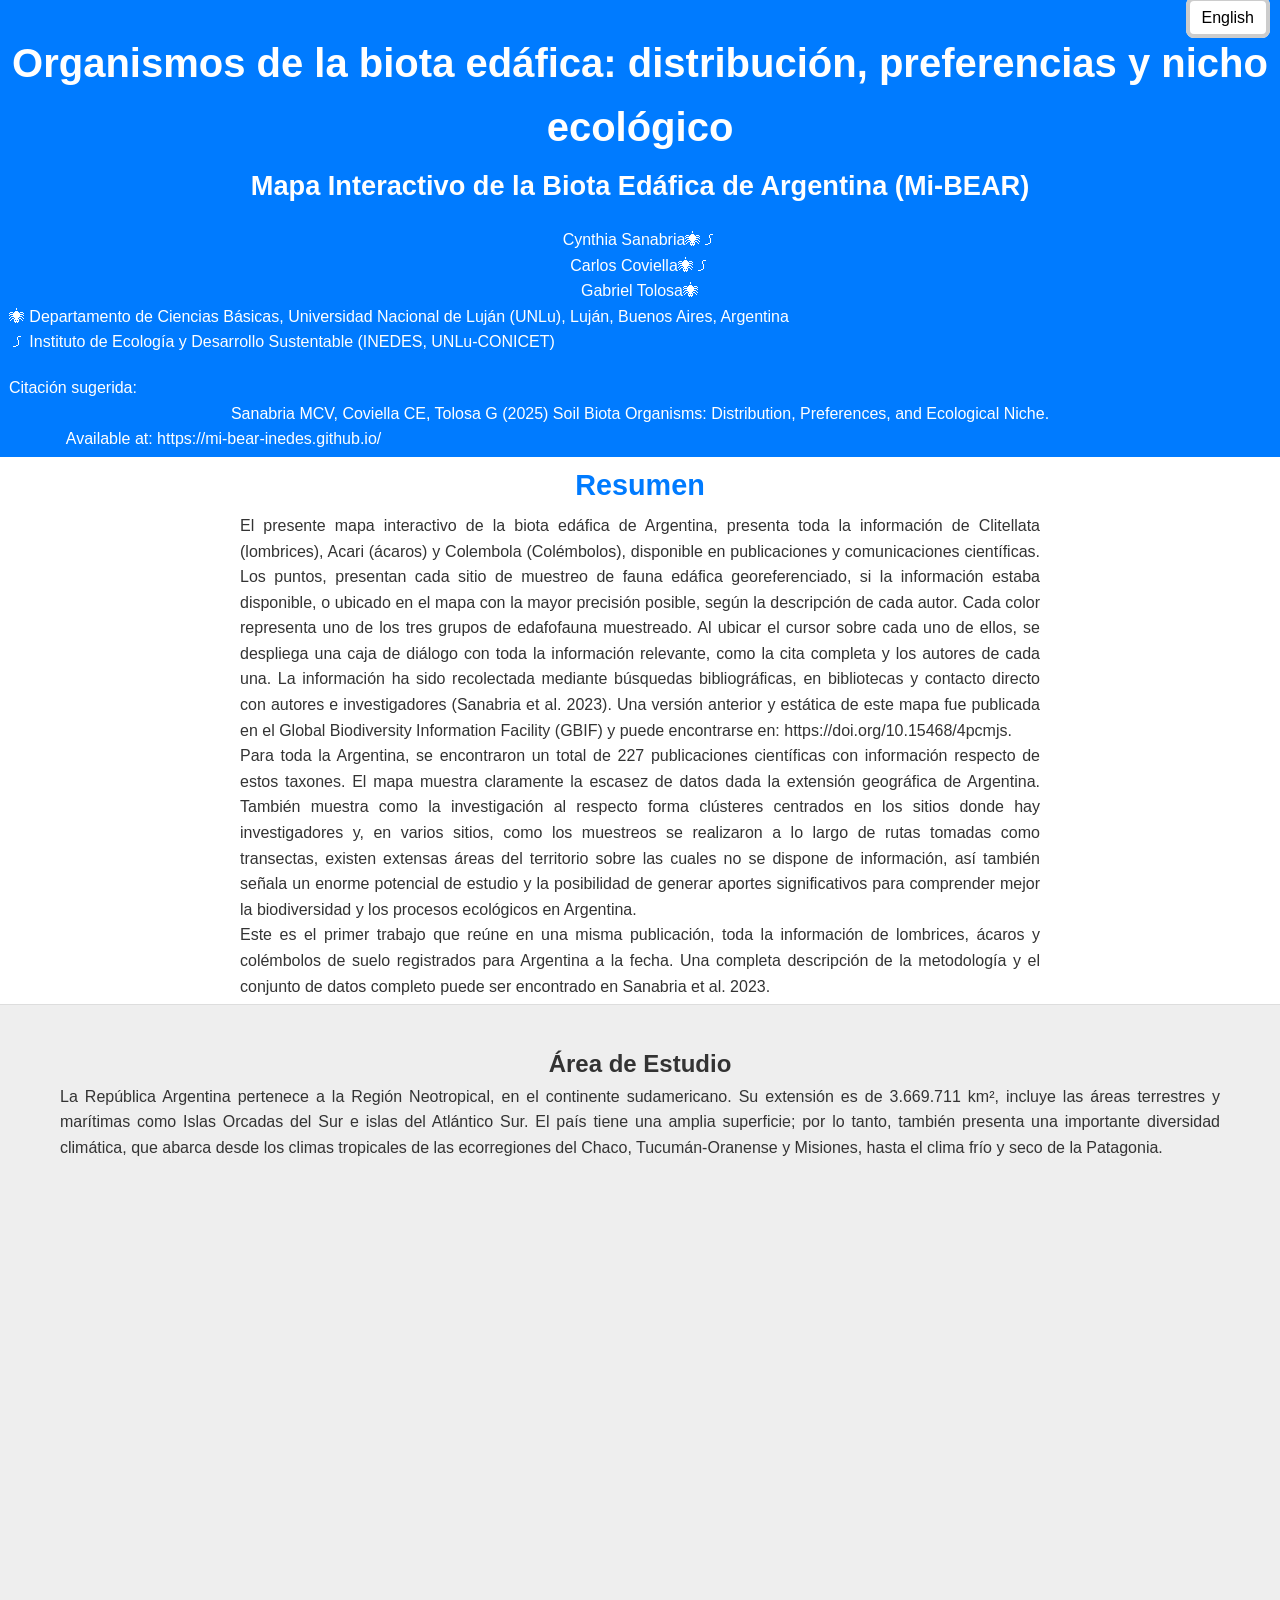
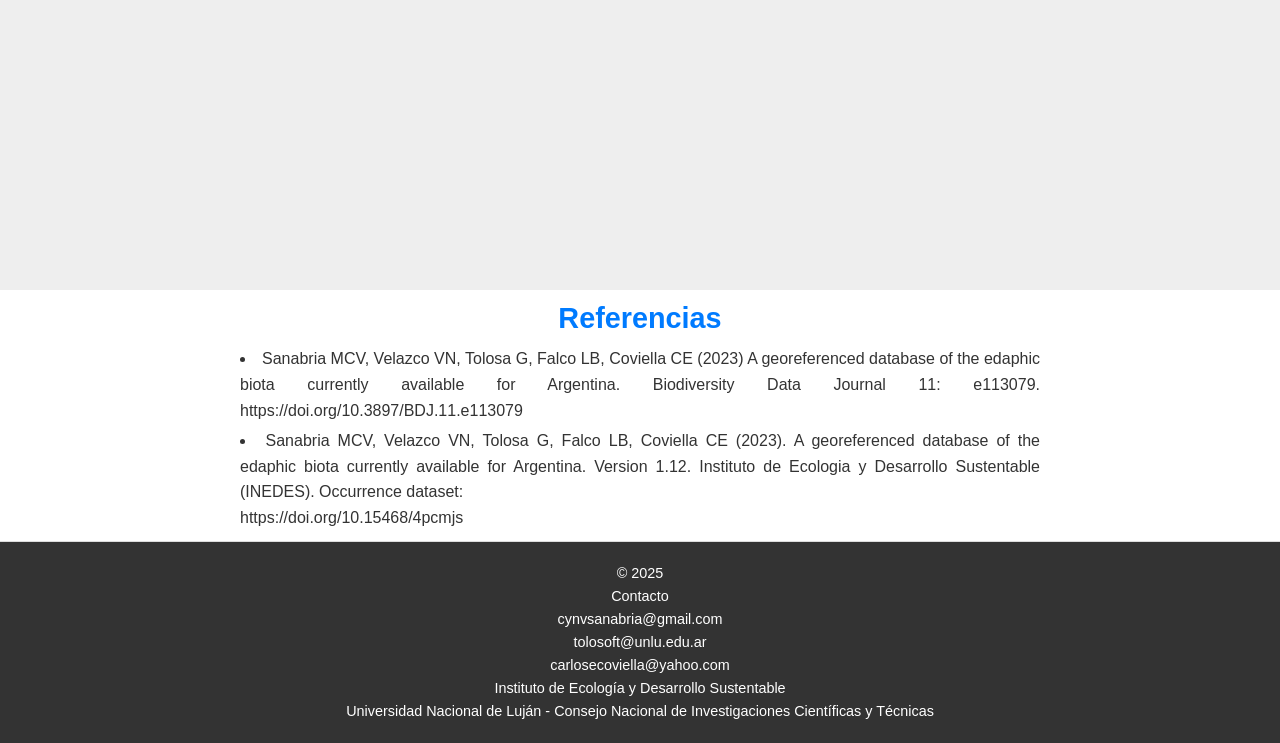
==== index.html @ 3865c774 "Update index.html" ====
<!DOCTYPE html>
<html lang="es">
<head>
    <meta charset="UTF-8">
    <meta name="viewport" content="width=device-width, initial-scale=1.0">
    <title>Landing Page - Abstract, Mapa y Bibliografía</title>
    <link rel="stylesheet" href="styles.css">
</head>
<body>
   <style> 
   .titulo { 
   text-align: center; 
   font-size: 2em; 
   font-weight: bold; 
   } 
   .subtitulo {
        text-align: center;
        font-size: 1.7em;  
        font-weight: bold;
    }
   </style> 
   <header class="full-width-section hero">
      <div class="lang-switcher">
         <a href="./index_en.html" class="lang-btn">English</a>
         </div> 
         <h1 class="titulo">Organismos de la biota edáfica: distribución, preferencias y nicho ecológico</h1> 
         <p class="subtitulo">Mapa Interactivo de la Biota Edáfica de Argentina (Mi-BEAR)</p>
 <p style="height: 20px;"></p>
 <p style="text-align: center;">    Cynthia Sanabria🕷꠹  </p>
 <p style="text-align: center;">    Carlos Coviella🕷꠹ </p>
 <p style="text-align: center;">    Gabriel Tolosa🕷 </p>
 <p style="text-align: left;">&nbsp;&nbsp;🕷 Departamento de Ciencias Básicas, Universidad Nacional de Luján (UNLu), Luján, Buenos Aires, Argentina</p>
<p style="text-align: left;">&nbsp;&nbsp;꠹ Instituto de Ecología y Desarrollo Sustentable (INEDES, UNLu-CONICET)</p>
<p style="height: 20px;"></p>
<p style="text-align: left;">  &nbsp;&nbsp;Citación sugerida:</p>
<p style="text-align: center;">  Sanabria MCV, Coviella CE, Tolosa G (2025) Soil Biota Organisms: Distribution, Preferences, and Ecological Niche. </p>
 <p style="text-align: left;">&nbsp;&nbsp;&nbsp;&nbsp;&nbsp;&nbsp;&nbsp;&nbsp;&nbsp;&nbsp;&nbsp;&nbsp;&nbsp;&nbsp;&nbsp;Available at: https://mi-bear-inedes.github.io/ </p>
     </header>
    <nav>
    <section id="abstract" class="full-width-section content-section">
        <div class="container">
            <h2>Resumen</h2>
            <p style="text-align: justify;"> El presente mapa interactivo de la biota edáfica de Argentina, presenta toda la información de Clitellata (lombrices), Acari (ácaros) y Colembola (Colémbolos), disponible en publicaciones y comunicaciones científicas. Los puntos, presentan cada sitio de muestreo de fauna edáfica georeferenciado, si la información estaba disponible, o ubicado en el mapa con la mayor precisión posible, según la descripción de cada autor. Cada color representa uno de los tres grupos de edafofauna muestreado. Al ubicar el cursor sobre cada uno de ellos, se despliega una caja de diálogo con toda la información relevante, como la cita completa y los autores de cada una.
La información ha sido recolectada mediante búsquedas bibliográficas, en bibliotecas y contacto directo con autores e investigadores (Sanabria et al. 2023). Una versión anterior y estática de este mapa fue publicada en el Global Biodiversity Information Facility (GBIF) y puede encontrarse en:
https://doi.org/10.15468/4pcmjs.

<p style="text-align: justify;">Para toda la Argentina, se encontraron un total de 227 publicaciones científicas con información respecto de estos taxones. El mapa muestra claramente la escasez de datos dada la extensión geográfica de Argentina. También muestra como la investigación al respecto forma clústeres centrados en los sitios donde hay investigadores y, en varios sitios, como los muestreos se realizaron a lo largo de rutas tomadas como transectas, existen extensas áreas del territorio sobre las cuales no se dispone de información, así también señala un enorme potencial de estudio y la posibilidad de generar aportes significativos para comprender mejor la biodiversidad y los procesos ecológicos en Argentina.</p>
               <p style="text-align: justify;">Este es el primer trabajo que reúne en una misma publicación, toda la información de lombrices, ácaros y colémbolos de suelo registrados para Argentina a la fecha. Una completa descripción de la metodología y el conjunto de datos completo puede ser encontrado en Sanabria et al. 2023.</p>

           </p>
        </div>
    </section>

    <section id="mapa" class="full-width-section map-section">
        <div class="container">
            <h2> Área de Estudio</h2>
               
        <p style="text-align: justify;">La República Argentina pertenece a la Región Neotropical, en el continente sudamericano. Su extensión es de 3.669.711 km², incluye las áreas terrestres y marítimas como  Islas Orcadas del Sur e islas del Atlántico Sur. El país tiene una amplia superficie; por lo tanto, también presenta una importante diversidad climática, que abarca desde los climas tropicales de las ecorregiones del Chaco, Tucumán-Oranense y Misiones, hasta el clima frío y seco de la Patagonia.   </p>
               
                    </div>
        <div class="map-responsive">
            <iframe 
                src="https://beacyn.shinyapps.io/BE_AR/" 
                allowfullscreen="" 
                loading="lazy" 
                referrerpolicy="no-referrer-when-downgrade"
            ></iframe>
        </div>
    </section>

    <section id="bibliografia" class="full-width-section content-section bibliography-section">
        <div class="container">
            <h2>Referencias</h2>
            <ul style="text-align: justify;">
                <li>Sanabria MCV, Velazco VN, Tolosa G, Falco LB, Coviella CE (2023) A georeferenced database of the edaphic biota currently available for Argentina. Biodiversity Data Journal 11: e113079. https://doi.org/10.3897/BDJ.11.e113079 </li>
                <li>Sanabria MCV, Velazco VN, Tolosa G, Falco LB, Coviella CE (2023). A georeferenced database of the edaphic biota currently available for Argentina. Version 1.12. Instituto de Ecologia y Desarrollo Sustentable (INEDES). Occurrence dataset: </p> https://doi.org/10.15468/4pcmjs </li>
                
            </ul>
        </div>
    </section>

    <footer class="full-width-section footer">
        <p style="text-align: centre;">© 2025 
        <p style="text-align: centre;">Contacto
        <p style="text-align: centre;">cynvsanabria@gmail.com
        <p style="text-align: centre;">tolosoft@unlu.edu.ar
        <p style="text-align: centre;">carlosecoviella@yahoo.com
        <p style="text-align: centre;">Instituto de Ecología y Desarrollo Sustentable</p>
         <p style="text-align: centre;">Universidad Nacional de Luján - Consejo Nacional de Investigaciones Científicas y Técnicas</p>
    </footer>

</body>
</html>
---- styles.css ----
/* RESET BÁSICO */
* {
    box-sizing: border-box;
    margin: 0;
    padding: 0;
}

body {
    font-family: consolas, sans-serif;
    line-height: 1.6;
    color: #333;
    background-color: #f4f4f4;
}

/* ESTRUCTURA Y RESPONSIVIDAD PRINCIPAL */

/* Contenedor central: Limita el ancho del contenido para legibilidad en pantallas grandes */
.container {
    max-width: 1200px; /* Ancho máximo para el contenido */
    margin: 0 auto;    /* Centra el contenedor */
    padding: 0 20px;   /* Padding lateral para evitar que el contenido toque los bordes en móviles */
    width: 100%;       /* Asegura que ocupe el 100% del ancho disponible */
}

/* Sección de Ancho Completo */
.full-width-section {
    width: 100%;
    padding: 5px 0; /* Padding vertical por defecto */
    text-align: center;
}

/* ESTILOS DE SECCIÓN ESPECÍFICOS */

/* Hero (Encabezado) */
.hero {
    background-color: #007bff;
    color: white;
    padding: 5px 0;
    margin-top: 0;
}

.hero h1 {
    font-size: 2.5em;
    margin-bottom: 5px;
    margin-top: 0; 
}

/* Sección de Contenido (Abstract y Bibliografía) */
.content-section {
    background-color: white;
    border-bottom: 1px solid #ddd;
}

.content-section h2 {
    margin-bottom: 5px;
    margin-top: 0; 
    color: #007bff;
    font-size: 1.8em;
}

.content-section p, .content-section ul {
    text-align: left; /* Alineación del texto dentro del container */
    max-width: 800px; /* Ancho máximo del texto para mejor lectura */
    margin-left: auto;
    margin-right: auto;
}

.bibliography-section ul {
    list-style: disc inside;
    padding-left: 0; /* Asegura que la lista se alinee correctamente */
}

.bibliography-section li {
    margin-bottom: 5px;
}

/* MAPA RESPONSIVE (CRUCIAL) */
.map-section {
    background-color: #eee;
    padding: 40px 0 0 0; /* Mantenemos el padding superior, quitamos el inferior */
}

.map-responsive {
    /* Esta técnica usa padding-bottom para mantener una proporción de aspecto 16:9 o similar */
    overflow: hidden;
    padding-bottom: 56.25%; /* 16:9 Aspect Ratio (9/16 * 100) */
    position: relative;
    height: 0;
    margin-top: 10px; /* Espacio entre el título y el mapa */
}

.map-responsive iframe {
    left: 0;
    top: 0;
    height: 100%;
    width: 100%;
    position: absolute;
    border: 0;
}

/* Pie de Página */
.footer {
    background-color: #333;
    color: white;
    padding: 20px 0;
    font-size: 0.9em;
}

/* MEDIA QUERIES para Móviles */
@media (max-width: 768px) {
    /* Ajustes para pantallas de tabletas y móviles */
    
    .hero h1 {
        font-size: 2em;
    }

    .full-width-section {
        padding: 30px 0; /* Menos padding vertical en móviles */
    }

    /* Reducir el padding lateral del container en pantallas muy pequeñas si es necesario, 
       pero 20px suele ser un buen mínimo. */
    .container {
        padding: 0 15px; 
    }
}

.lang-btn {
  padding: 8px 12px;
  text-decoration: none;
  border: 4px solid #ccc;
  background-color: white;
  color: black;
  border-radius: 8px;
  margin-right: 10px 
}

.lang-switcher {
  text-align: right;
}
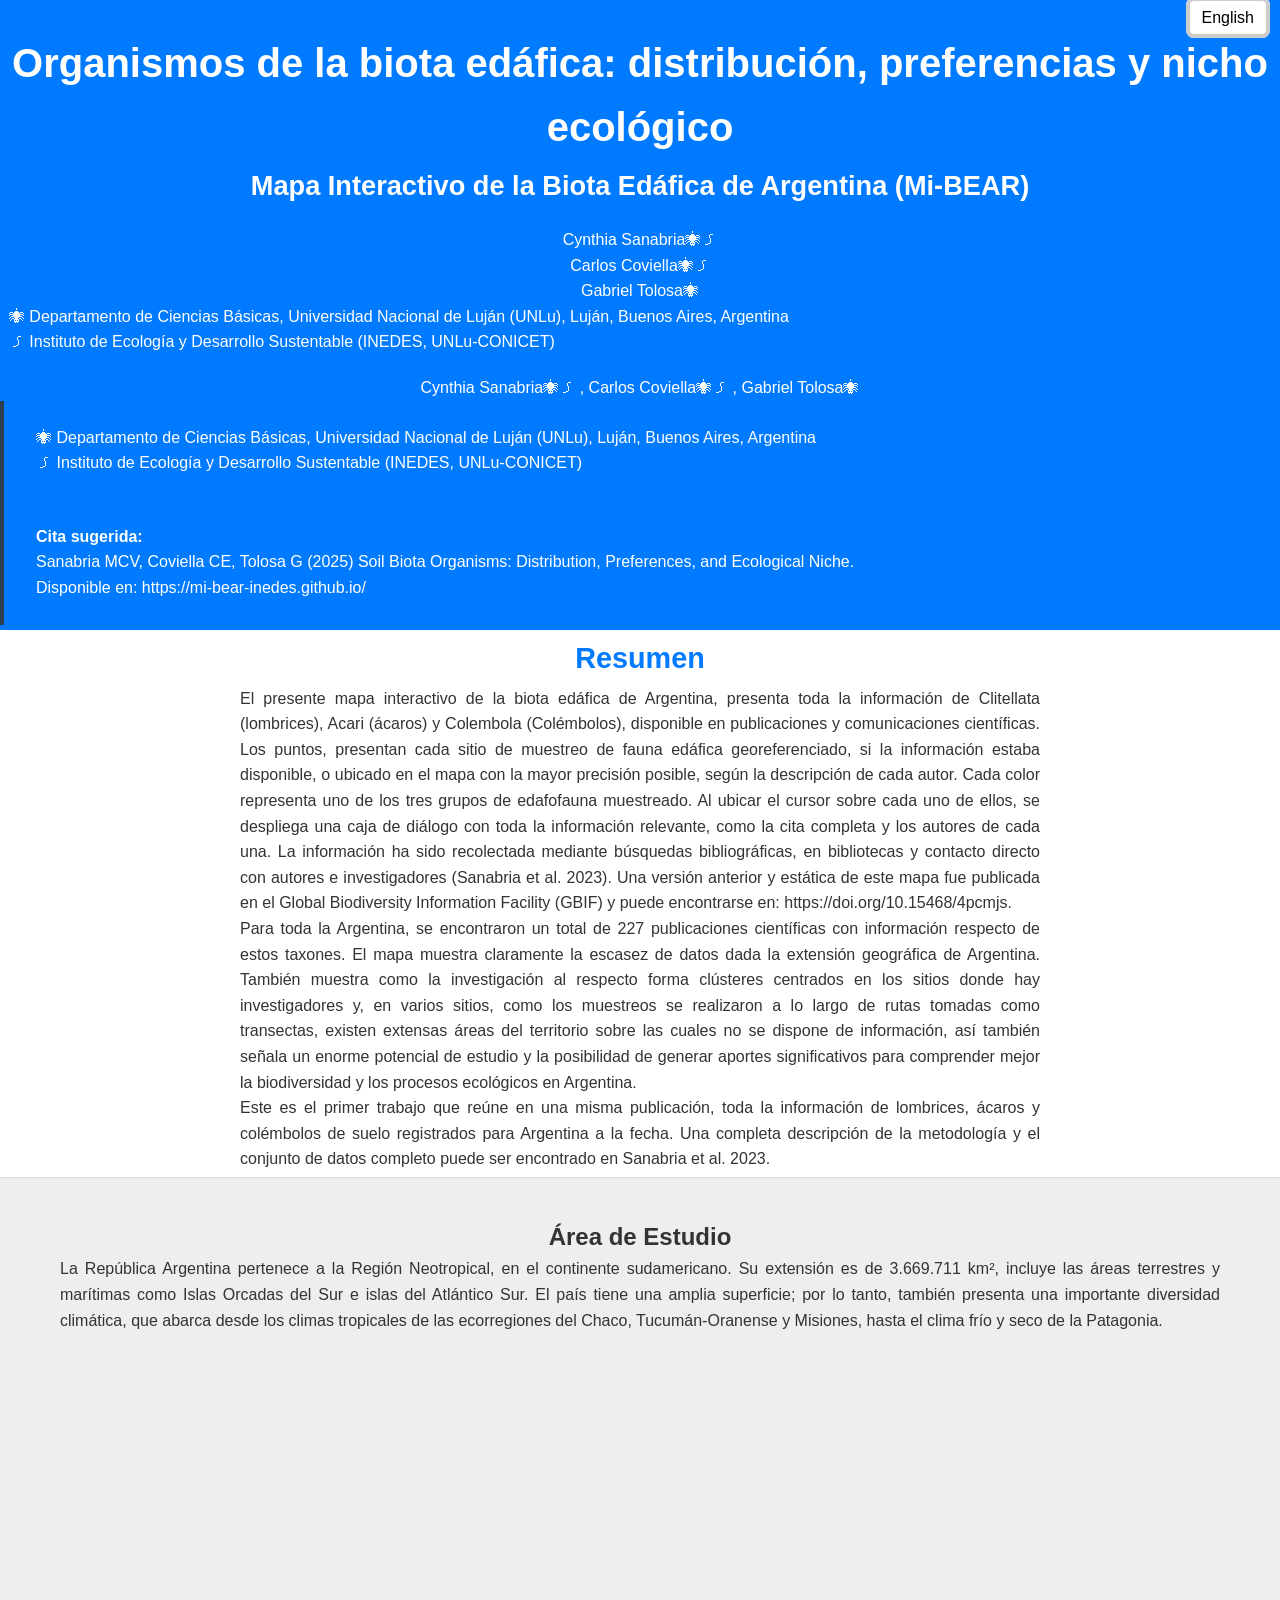
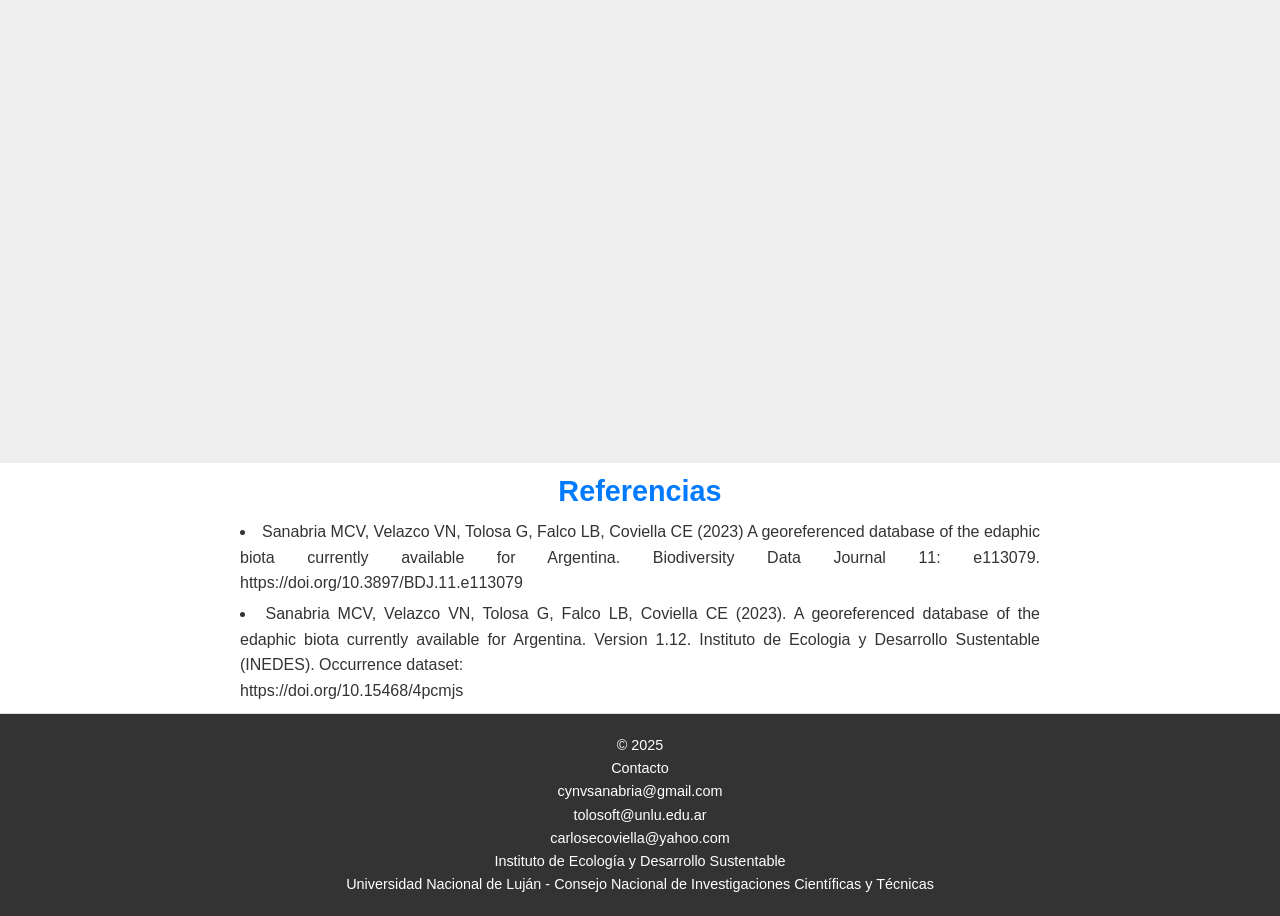
==== commit 41930c6f: "Update index.html" ====
--- a/index.html
+++ b/index.html
@@ -32,9 +32,20 @@
  <p style="text-align: left;">&nbsp;&nbsp;🕷 Departamento de Ciencias Básicas, Universidad Nacional de Luján (UNLu), Luján, Buenos Aires, Argentina</p>
 <p style="text-align: left;">&nbsp;&nbsp;꠹ Instituto de Ecología y Desarrollo Sustentable (INEDES, UNLu-CONICET)</p>
 <p style="height: 20px;"></p>
-<p style="text-align: left;">  &nbsp;&nbsp;Citación sugerida:</p>
-<p style="text-align: center;">  Sanabria MCV, Coviella CE, Tolosa G (2025) Soil Biota Organisms: Distribution, Preferences, and Ecological Niche. </p>
- <p style="text-align: left;">&nbsp;&nbsp;&nbsp;&nbsp;&nbsp;&nbsp;&nbsp;&nbsp;&nbsp;&nbsp;&nbsp;&nbsp;&nbsp;&nbsp;&nbsp;Available at: https://mi-bear-inedes.github.io/ </p>
+
+
+       		 <p style="text-align: center;">    Cynthia Sanabria🕷꠹ , Carlos Coviella🕷꠹ , Gabriel Tolosa🕷 </p>
+
+	<blockquote class="paper-quote">
+		🕷 Departamento de Ciencias Básicas, Universidad Nacional de Luján (UNLu), Luján, Buenos Aires, Argentina <br>
+		꠹ Instituto de Ecología y Desarrollo Sustentable (INEDES, UNLu-CONICET)
+	</blockquote>
+	
+
+	<blockquote class="paper-quote">
+	  <b>Cita sugerida: </b> <br>Sanabria MCV, Coviella CE, Tolosa G (2025) Soil Biota Organisms: Distribution, Preferences, and Ecological Niche. <br>Disponible en: <a href="https://mi-bear-inedes.github.io/" target = "_blank" style="color: white; text-decoration: none;">https://mi-bear-inedes.github.io/</a>
+	</blockquote>
+
      </header>
     <nav>
     <section id="abstract" class="full-width-section content-section">
@@ -97,3 +108,4 @@
 
 
 
+
--- a/styles.css
+++ b/styles.css
@@ -139,3 +139,25 @@
 .lang-switcher {
   text-align: right;
 }
+
+.paper-quote {
+    padding: 1.5rem 2rem;
+    border-left: 4px solid #2c3e50; /* Un azul oscuro académico */
+    position: relative;
+    line-height: 1.6;
+    color: white;
+    text-align: left;
+}
+
+.paper-quote cite {
+    display: block;
+    font-size: 0.9rem;
+    font-style: normal;
+    font-family: 'Arial', sans-serif; /* Cambio a sans-serif para la referencia */
+    color: #7f8c8d;
+    text-align: left;
+}
+
+.paper-quote cite::before {
+    content: "— ";
+}
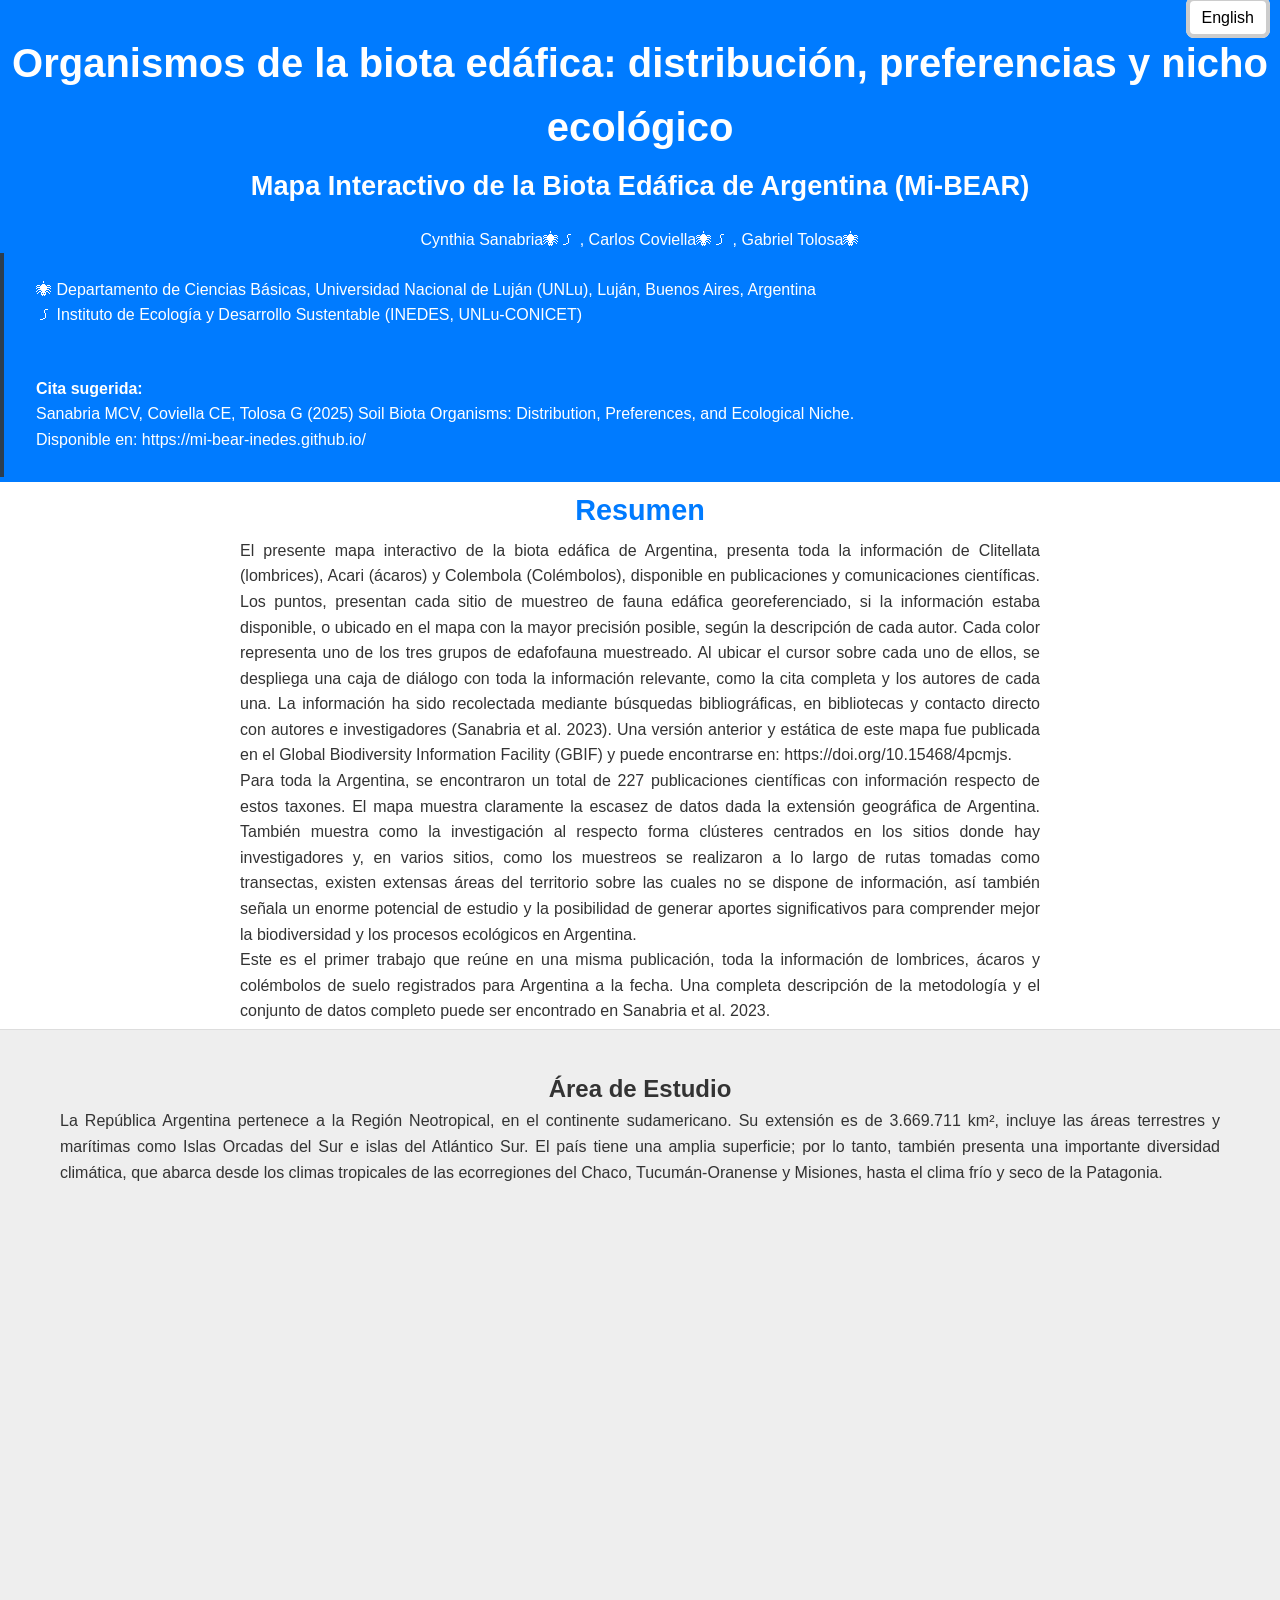
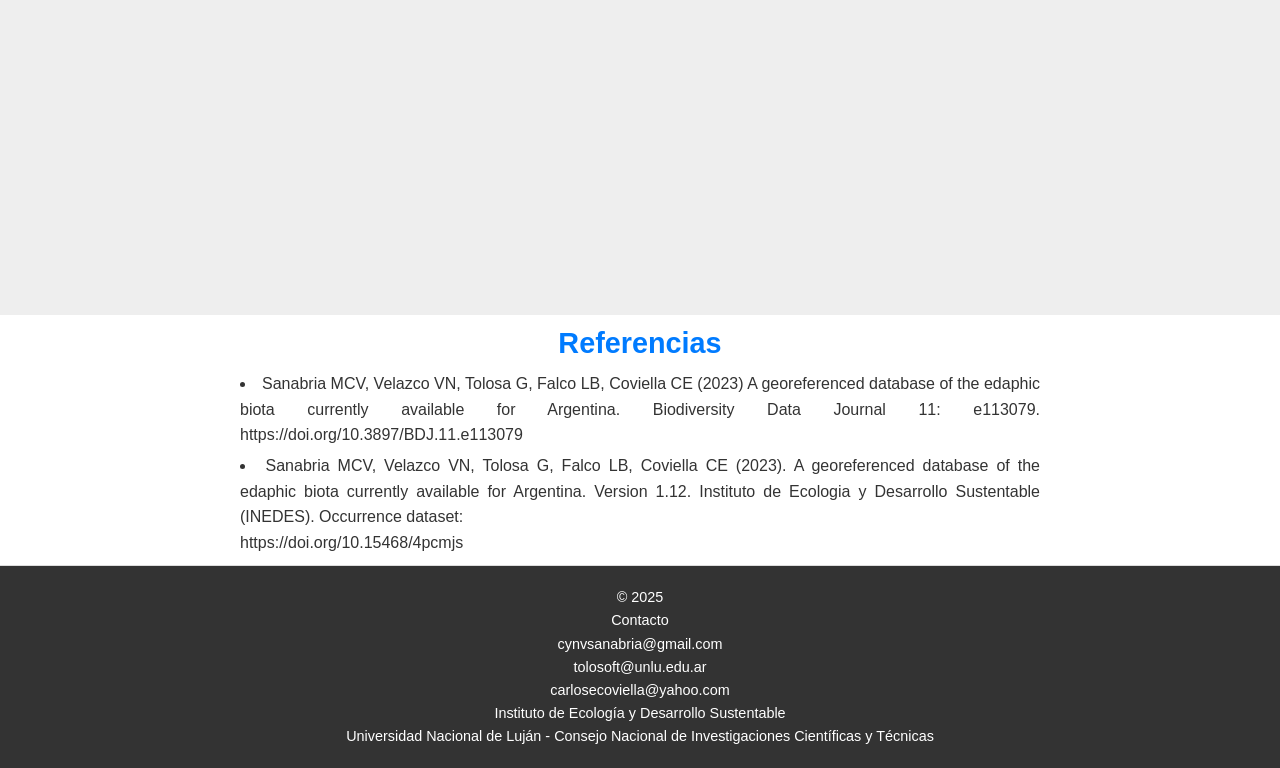
==== commit 666d3887: "Update index.html" ====
--- a/index.html
+++ b/index.html
@@ -26,22 +26,14 @@
          <h1 class="titulo">Organismos de la biota edáfica: distribución, preferencias y nicho ecológico</h1> 
          <p class="subtitulo">Mapa Interactivo de la Biota Edáfica de Argentina (Mi-BEAR)</p>
  <p style="height: 20px;"></p>
- <p style="text-align: center;">    Cynthia Sanabria🕷꠹  </p>
- <p style="text-align: center;">    Carlos Coviella🕷꠹ </p>
- <p style="text-align: center;">    Gabriel Tolosa🕷 </p>
- <p style="text-align: left;">&nbsp;&nbsp;🕷 Departamento de Ciencias Básicas, Universidad Nacional de Luján (UNLu), Luján, Buenos Aires, Argentina</p>
-<p style="text-align: left;">&nbsp;&nbsp;꠹ Instituto de Ecología y Desarrollo Sustentable (INEDES, UNLu-CONICET)</p>
-<p style="height: 20px;"></p>
 
-
-       		 <p style="text-align: center;">    Cynthia Sanabria🕷꠹ , Carlos Coviella🕷꠹ , Gabriel Tolosa🕷 </p>
+	   <p style="text-align: center;">    Cynthia Sanabria🕷꠹ , Carlos Coviella🕷꠹ , Gabriel Tolosa🕷 </p>
 
 	<blockquote class="paper-quote">
 		🕷 Departamento de Ciencias Básicas, Universidad Nacional de Luján (UNLu), Luján, Buenos Aires, Argentina <br>
 		꠹ Instituto de Ecología y Desarrollo Sustentable (INEDES, UNLu-CONICET)
 	</blockquote>
 	
-
 	<blockquote class="paper-quote">
 	  <b>Cita sugerida: </b> <br>Sanabria MCV, Coviella CE, Tolosa G (2025) Soil Biota Organisms: Distribution, Preferences, and Ecological Niche. <br>Disponible en: <a href="https://mi-bear-inedes.github.io/" target = "_blank" style="color: white; text-decoration: none;">https://mi-bear-inedes.github.io/</a>
 	</blockquote>
@@ -109,3 +101,4 @@
 
 
 
+
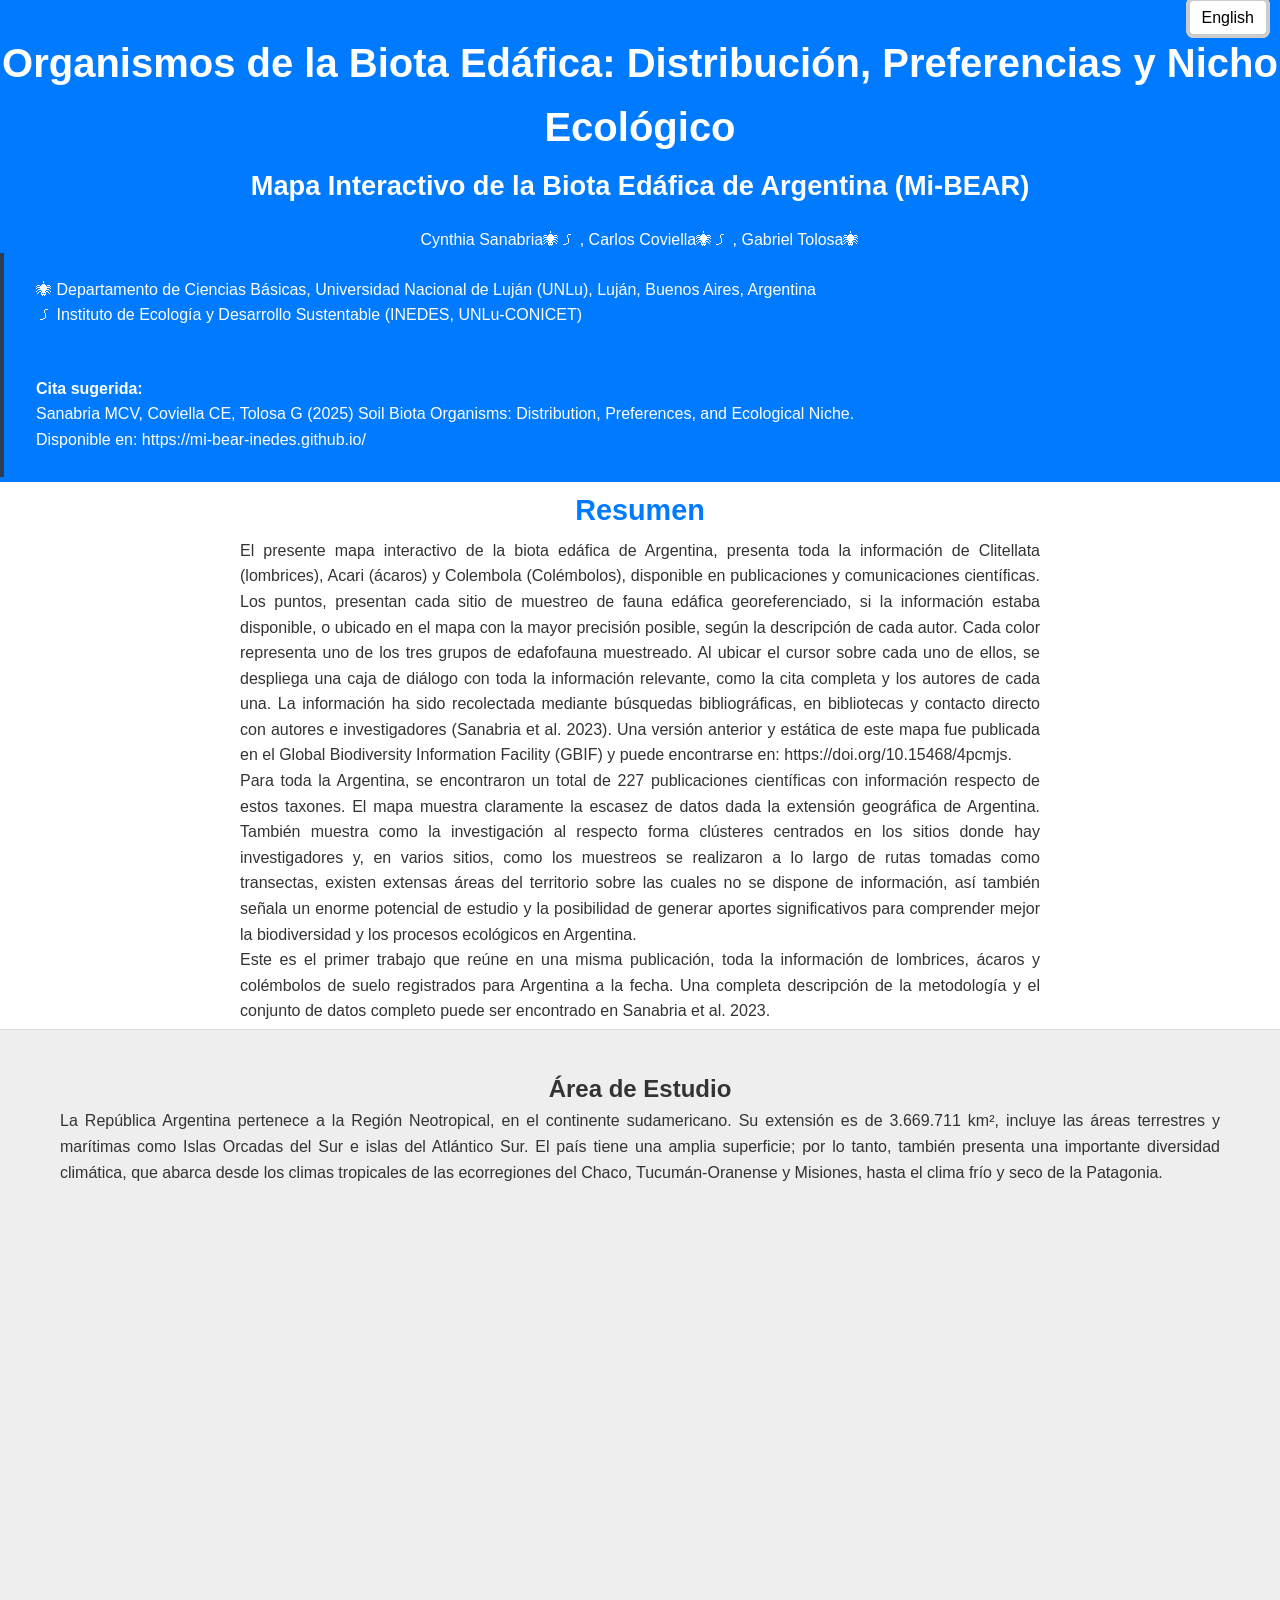
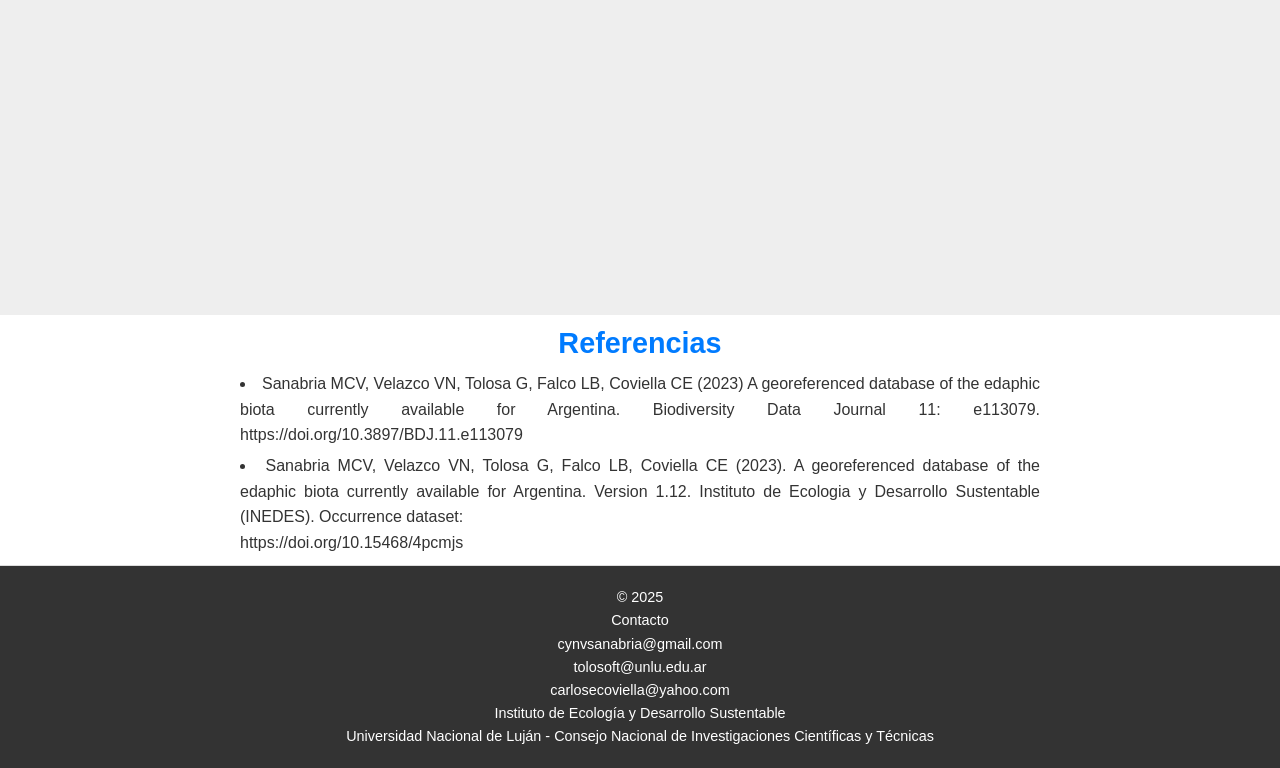
==== commit 79509beb: "Update index.html" ====
--- a/index.html
+++ b/index.html
@@ -23,7 +23,7 @@
       <div class="lang-switcher">
          <a href="./index_en.html" class="lang-btn">English</a>
          </div> 
-         <h1 class="titulo">Organismos de la biota edáfica: distribución, preferencias y nicho ecológico</h1> 
+         <h1 class="titulo">Organismos de la Biota Edáfica: Distribución, Preferencias y Nicho Ecológico</h1> 
          <p class="subtitulo">Mapa Interactivo de la Biota Edáfica de Argentina (Mi-BEAR)</p>
  <p style="height: 20px;"></p>
 
@@ -102,3 +102,4 @@
 
 
 
+
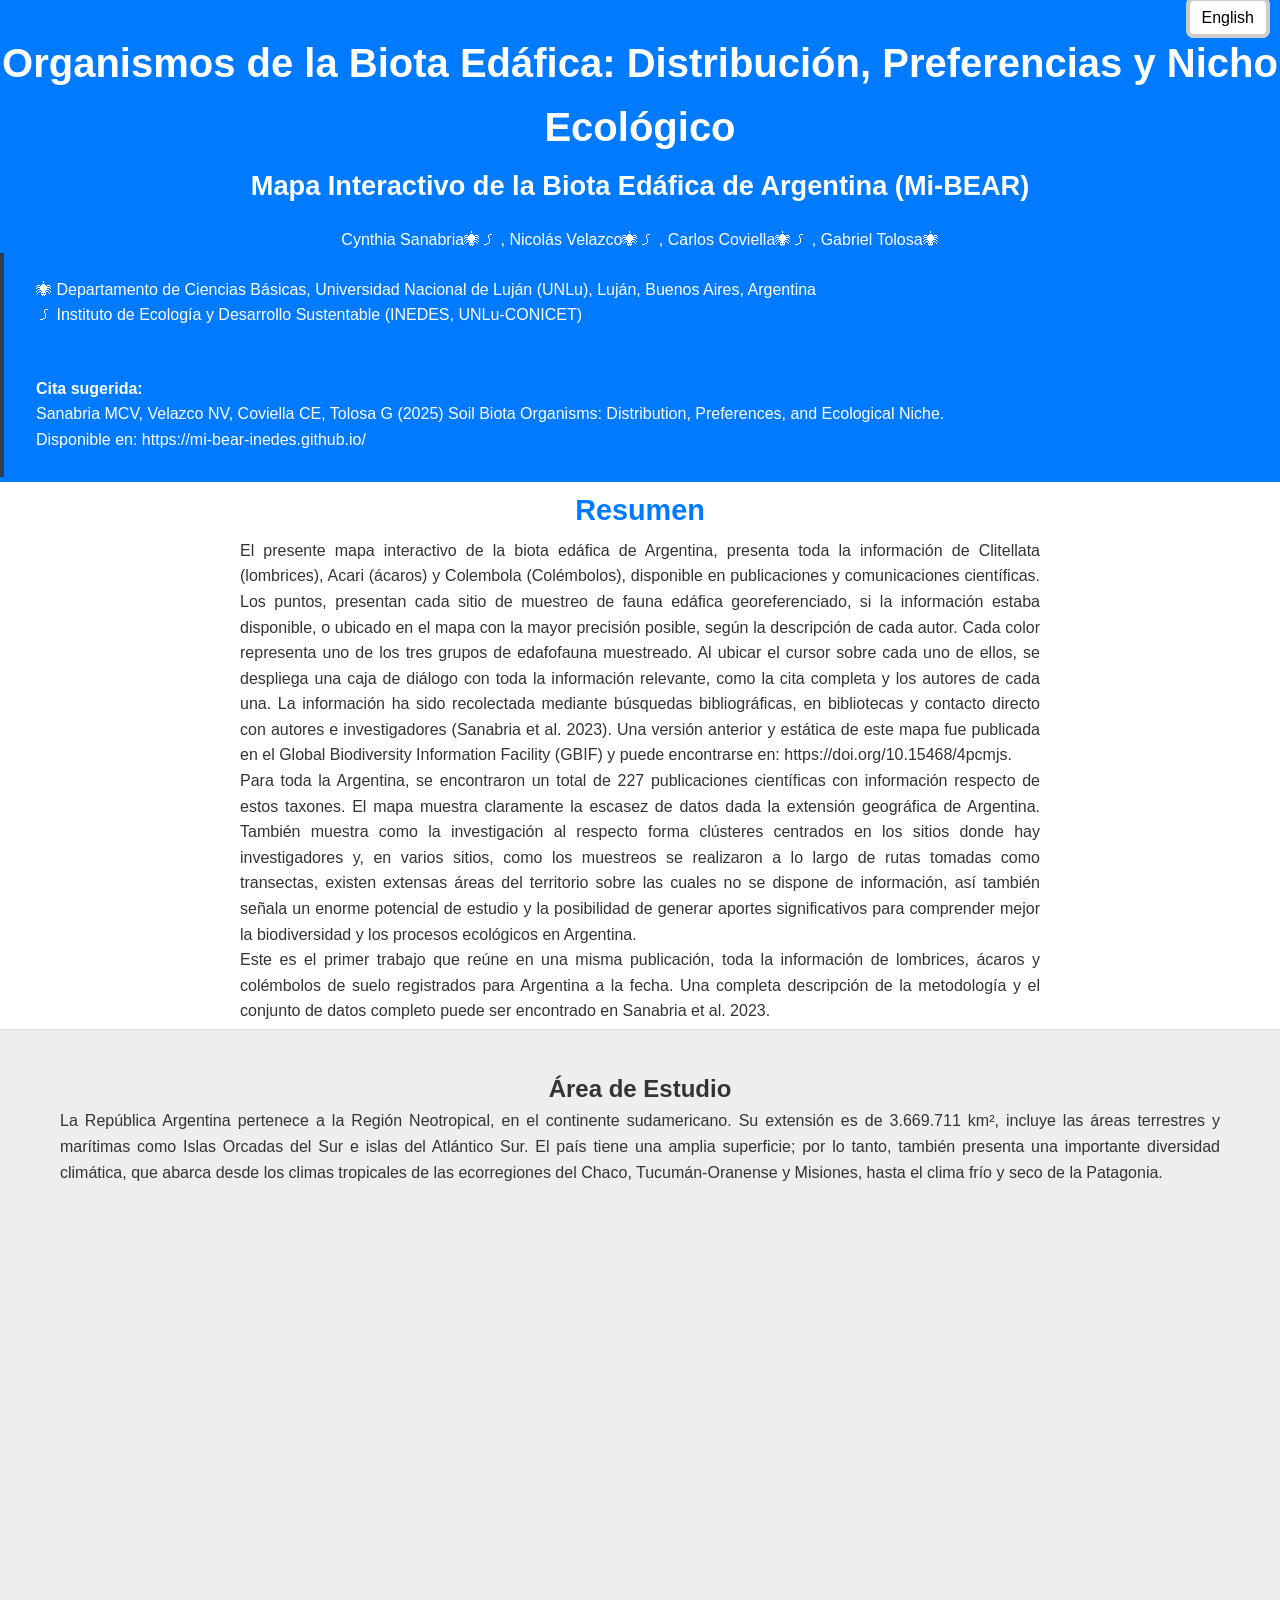
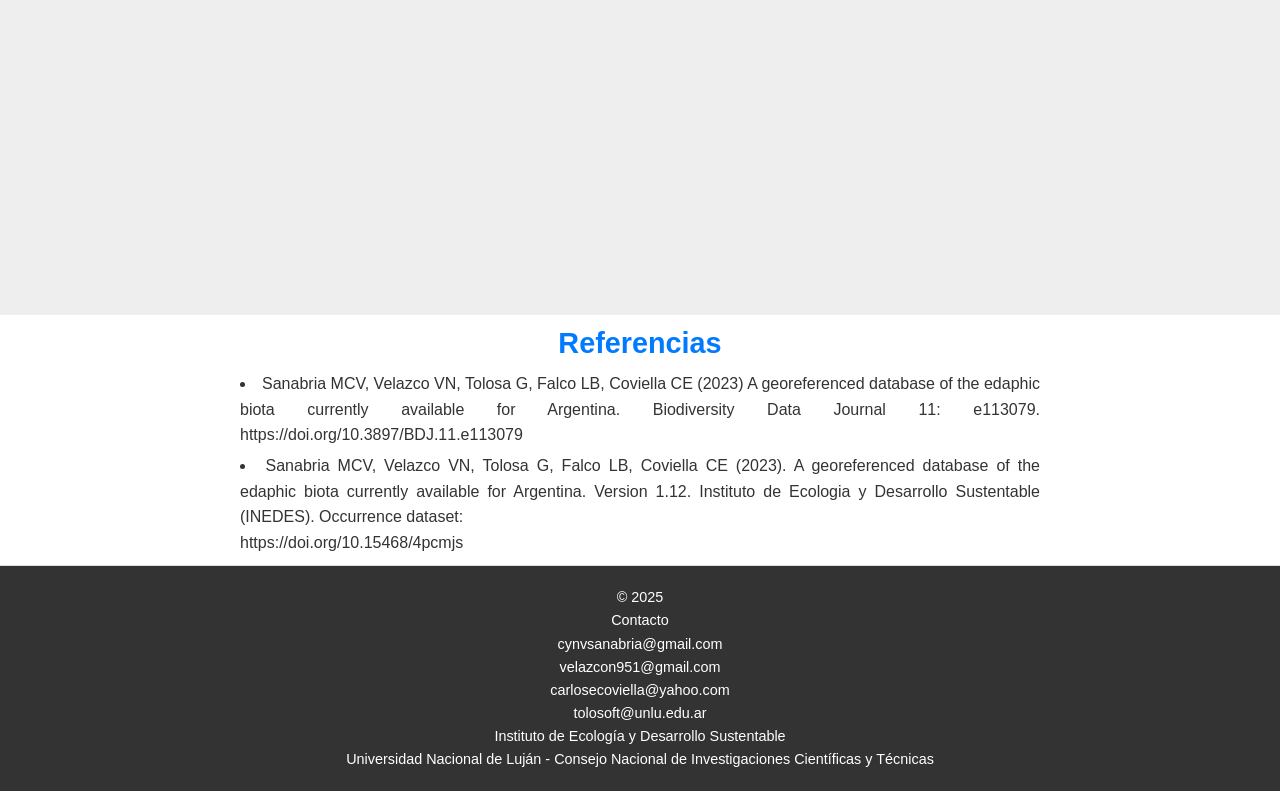
==== commit eaa2ad6b: "Update index.html" ====
--- a/index.html
+++ b/index.html
@@ -3,7 +3,7 @@
 <head>
     <meta charset="UTF-8">
     <meta name="viewport" content="width=device-width, initial-scale=1.0">
-    <title>Landing Page - Abstract, Mapa y Bibliografía</title>
+    <title>Mi BEAR</title>
     <link rel="stylesheet" href="styles.css">
 </head>
 <body>
@@ -27,7 +27,7 @@
          <p class="subtitulo">Mapa Interactivo de la Biota Edáfica de Argentina (Mi-BEAR)</p>
  <p style="height: 20px;"></p>
 
-	   <p style="text-align: center;">    Cynthia Sanabria🕷꠹ , Carlos Coviella🕷꠹ , Gabriel Tolosa🕷 </p>
+	   <p style="text-align: center;">    Cynthia Sanabria🕷꠹ , Nicolás Velazco🕷꠹ , Carlos Coviella🕷꠹ , Gabriel Tolosa🕷 </p>
 
 	<blockquote class="paper-quote">
 		🕷 Departamento de Ciencias Básicas, Universidad Nacional de Luján (UNLu), Luján, Buenos Aires, Argentina <br>
@@ -35,7 +35,7 @@
 	</blockquote>
 	
 	<blockquote class="paper-quote">
-	  <b>Cita sugerida: </b> <br>Sanabria MCV, Coviella CE, Tolosa G (2025) Soil Biota Organisms: Distribution, Preferences, and Ecological Niche. <br>Disponible en: <a href="https://mi-bear-inedes.github.io/" target = "_blank" style="color: white; text-decoration: none;">https://mi-bear-inedes.github.io/</a>
+	  <b>Cita sugerida: </b> <br>Sanabria MCV, Velazco NV, Coviella CE, Tolosa G (2025) Soil Biota Organisms: Distribution, Preferences, and Ecological Niche. <br>Disponible en: <a href="https://mi-bear-inedes.github.io/" target = "_blank" style="color: white; text-decoration: none;">https://mi-bear-inedes.github.io/</a>
 	</blockquote>
 
      </header>
@@ -86,8 +86,9 @@
         <p style="text-align: centre;">© 2025 
         <p style="text-align: centre;">Contacto
         <p style="text-align: centre;">cynvsanabria@gmail.com
+		<p style="text-align: centre;">velazcon951@gmail.com
+        <p style="text-align: centre;">carlosecoviella@yahoo.com
         <p style="text-align: centre;">tolosoft@unlu.edu.ar
-        <p style="text-align: centre;">carlosecoviella@yahoo.com
         <p style="text-align: centre;">Instituto de Ecología y Desarrollo Sustentable</p>
          <p style="text-align: centre;">Universidad Nacional de Luján - Consejo Nacional de Investigaciones Científicas y Técnicas</p>
     </footer>
@@ -103,3 +104,5 @@
 
 
 
+
+
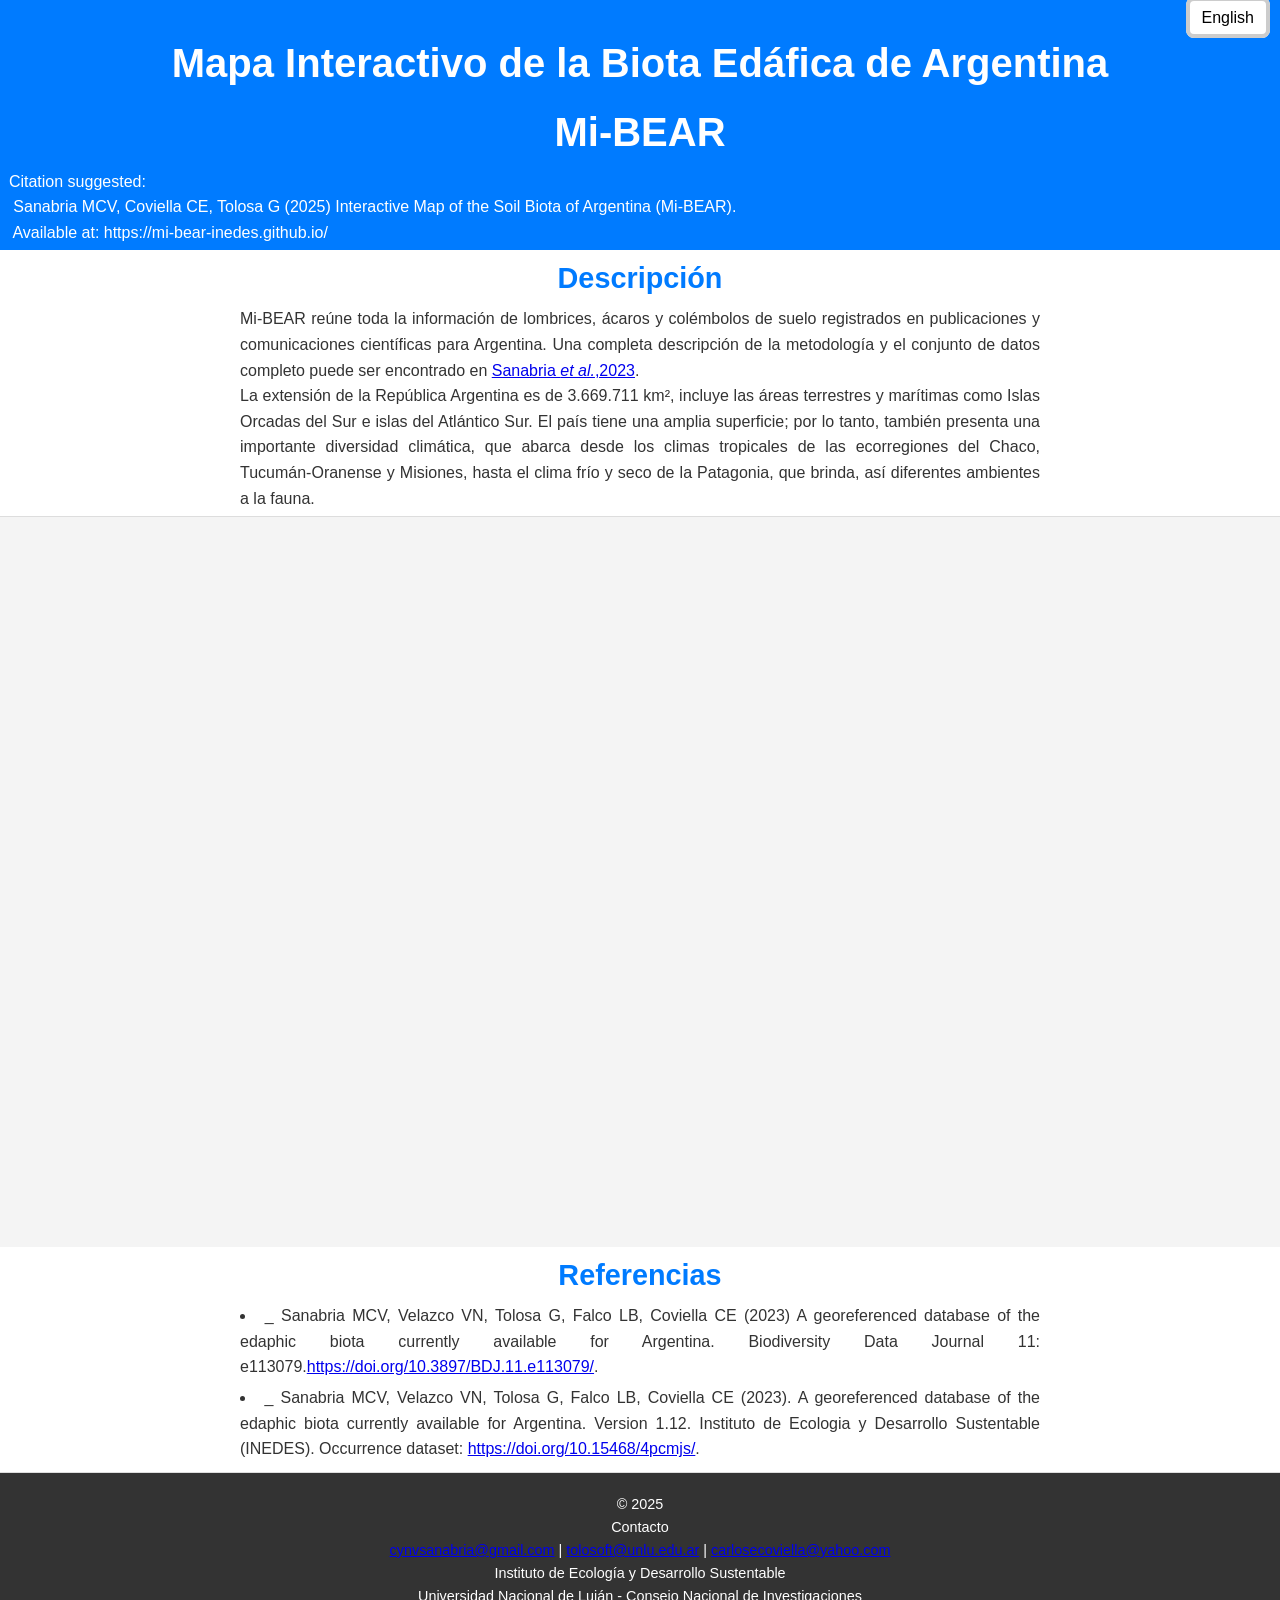
==== commit 8f3aa773: "Update index.html nueva visualización" ====
--- a/index.html
+++ b/index.html
@@ -3,19 +3,19 @@
 <head>
     <meta charset="UTF-8">
     <meta name="viewport" content="width=device-width, initial-scale=1.0">
-    <title>Mi BEAR</title>
+    <title>Landing Page - Abstract, Mapa y Bibliografía</title>
     <link rel="stylesheet" href="styles.css">
 </head>
 <body>
    <style> 
    .titulo { 
    text-align: center; 
-   font-size: 2em; 
+   font-size: 1.2em; 
    font-weight: bold; 
    } 
    .subtitulo {
         text-align: center;
-        font-size: 1.7em;  
+        font-size: 1.2em;  
         font-weight: bold;
     }
    </style> 
@@ -23,47 +23,32 @@
       <div class="lang-switcher">
          <a href="./index_en.html" class="lang-btn">English</a>
          </div> 
-         <h1 class="titulo">Organismos de la Biota Edáfica: Distribución, Preferencias y Nicho Ecológico</h1> 
-         <p class="subtitulo">Mapa Interactivo de la Biota Edáfica de Argentina (Mi-BEAR)</p>
- <p style="height: 20px;"></p>
-
-	   <p style="text-align: center;">    Cynthia Sanabria🕷꠹ , Nicolás Velazco🕷꠹ , Carlos Coviella🕷꠹ , Gabriel Tolosa🕷 </p>
-
-	<blockquote class="paper-quote">
-		🕷 Departamento de Ciencias Básicas, Universidad Nacional de Luján (UNLu), Luján, Buenos Aires, Argentina <br>
-		꠹ Instituto de Ecología y Desarrollo Sustentable (INEDES, UNLu-CONICET)
-	</blockquote>
-	
-	<blockquote class="paper-quote">
-	  <b>Cita sugerida: </b> <br>Sanabria MCV, Velazco NV, Coviella CE, Tolosa G (2025) Soil Biota Organisms: Distribution, Preferences, and Ecological Niche. <br>Disponible en: <a href="https://mi-bear-inedes.github.io/" target = "_blank" style="color: white; text-decoration: none;">https://mi-bear-inedes.github.io/</a>
-	</blockquote>
-
+         <h1 class="titulo">Mapa Interactivo de la Biota Edáfica de Argentina</h1> 
+         <h1 class="titulo">Mi-BEAR</h1> 
+ 
+<p style="text-align: left;">  &nbsp;&nbsp;Citation suggested:</p>
+<p style="text-align: left;">  &nbsp;&nbsp;&nbsp;Sanabria MCV, Coviella CE, Tolosa G (2025) Interactive Map of the Soil Biota of Argentina (Mi-BEAR). </p>
+ <p style="text-align: left;">&nbsp;&nbsp;&nbsp;Available at: https://mi-bear-inedes.github.io/ </p>
      </header>
     <nav>
-    <section id="abstract" class="full-width-section content-section">
-        <div class="container">
-            <h2>Resumen</h2>
-            <p style="text-align: justify;"> El presente mapa interactivo de la biota edáfica de Argentina, presenta toda la información de Clitellata (lombrices), Acari (ácaros) y Colembola (Colémbolos), disponible en publicaciones y comunicaciones científicas. Los puntos, presentan cada sitio de muestreo de fauna edáfica georeferenciado, si la información estaba disponible, o ubicado en el mapa con la mayor precisión posible, según la descripción de cada autor. Cada color representa uno de los tres grupos de edafofauna muestreado. Al ubicar el cursor sobre cada uno de ellos, se despliega una caja de diálogo con toda la información relevante, como la cita completa y los autores de cada una.
-La información ha sido recolectada mediante búsquedas bibliográficas, en bibliotecas y contacto directo con autores e investigadores (Sanabria et al. 2023). Una versión anterior y estática de este mapa fue publicada en el Global Biodiversity Information Facility (GBIF) y puede encontrarse en:
-https://doi.org/10.15468/4pcmjs.
+      <section id="abstract" class="full-width-section content-section">
+    <div class="container">
+      
+        <h2>Descripción</h2>
 
-<p style="text-align: justify;">Para toda la Argentina, se encontraron un total de 227 publicaciones científicas con información respecto de estos taxones. El mapa muestra claramente la escasez de datos dada la extensión geográfica de Argentina. También muestra como la investigación al respecto forma clústeres centrados en los sitios donde hay investigadores y, en varios sitios, como los muestreos se realizaron a lo largo de rutas tomadas como transectas, existen extensas áreas del territorio sobre las cuales no se dispone de información, así también señala un enorme potencial de estudio y la posibilidad de generar aportes significativos para comprender mejor la biodiversidad y los procesos ecológicos en Argentina.</p>
-               <p style="text-align: justify;">Este es el primer trabajo que reúne en una misma publicación, toda la información de lombrices, ácaros y colémbolos de suelo registrados para Argentina a la fecha. Una completa descripción de la metodología y el conjunto de datos completo puede ser encontrado en Sanabria et al. 2023.</p>
+        <p style="text-align: justify;">
+            Mi-BEAR reúne toda la información de lombrices, ácaros y colémbolos de suelo registrados en publicaciones y comunicaciones científicas para Argentina. Una completa descripción de la metodología y el conjunto de datos completo puede ser encontrado en <a href= "https://doi.org/10.3897/BDJ.11.e113079" target="_blank">Sanabria <i>et al.</i>,2023</a>.
+        </p>
 
-           </p>
-        </div>
-    </section>
+        <p style="text-align: justify;">
+            La extensión de la República Argentina es de 3.669.711 km², incluye las áreas terrestres y marítimas como Islas Orcadas del Sur e islas del Atlántico Sur. El país tiene una amplia superficie; por lo tanto, también presenta una importante diversidad climática, que abarca desde los climas tropicales de las ecorregiones del Chaco, Tucumán-Oranense y Misiones, hasta el clima frío y seco de la Patagonia, que brinda, así diferentes ambientes a la fauna.</p>
 
-    <section id="mapa" class="full-width-section map-section">
-        <div class="container">
-            <h2> Área de Estudio</h2>
-               
-        <p style="text-align: justify;">La República Argentina pertenece a la Región Neotropical, en el continente sudamericano. Su extensión es de 3.669.711 km², incluye las áreas terrestres y marítimas como  Islas Orcadas del Sur e islas del Atlántico Sur. El país tiene una amplia superficie; por lo tanto, también presenta una importante diversidad climática, que abarca desde los climas tropicales de las ecorregiones del Chaco, Tucumán-Oranense y Misiones, hasta el clima frío y seco de la Patagonia.   </p>
-               
-                    </div>
+    </div>
+</section>
+    </div>
         <div class="map-responsive">
             <iframe 
-                src="https://beacyn.shinyapps.io/BE_AR/" 
+                src="https://beacyn.shinyapps.io/appV2/" 
                 allowfullscreen="" 
                 loading="lazy" 
                 referrerpolicy="no-referrer-when-downgrade"
@@ -75,8 +60,9 @@
         <div class="container">
             <h2>Referencias</h2>
             <ul style="text-align: justify;">
-                <li>Sanabria MCV, Velazco VN, Tolosa G, Falco LB, Coviella CE (2023) A georeferenced database of the edaphic biota currently available for Argentina. Biodiversity Data Journal 11: e113079. https://doi.org/10.3897/BDJ.11.e113079 </li>
-                <li>Sanabria MCV, Velazco VN, Tolosa G, Falco LB, Coviella CE (2023). A georeferenced database of the edaphic biota currently available for Argentina. Version 1.12. Instituto de Ecologia y Desarrollo Sustentable (INEDES). Occurrence dataset: </p> https://doi.org/10.15468/4pcmjs </li>
+                <li>_ Sanabria MCV, Velazco VN, Tolosa G, Falco LB, Coviella CE (2023) A georeferenced database of the edaphic biota currently available for Argentina. Biodiversity Data Journal 11: e113079.<a href= "https://doi.org/10.3897/BDJ.11.e113079" target="_blank">https://doi.org/10.3897/BDJ.11.e113079/</a>.</li>
+                <li>_ Sanabria MCV, Velazco VN, Tolosa G, Falco LB, Coviella CE (2023). A georeferenced database of the edaphic biota currently available for Argentina. Version 1.12. Instituto de Ecologia y Desarrollo Sustentable (INEDES). Occurrence dataset: <a href= "https://doi.org/10.15468/4pcmjs" target="_blank">https://doi.org/10.15468/4pcmjs/</a>.
+</p></li>
                 
             </ul>
         </div>
@@ -85,12 +71,13 @@
     <footer class="full-width-section footer">
         <p style="text-align: centre;">© 2025 
         <p style="text-align: centre;">Contacto
-        <p style="text-align: centre;">cynvsanabria@gmail.com
-		<p style="text-align: centre;">velazcon951@gmail.com
-        <p style="text-align: centre;">carlosecoviella@yahoo.com
-        <p style="text-align: centre;">tolosoft@unlu.edu.ar
+         <p style="text-align: center;">
+  <a href="mailto:cynvsanabria@gmail.com">cynvsanabria@gmail.com</a> |
+  <a href="mailto:tolosoft@unlu.edu.ar">tolosoft@unlu.edu.ar</a> |
+  <a href="mailto:carlosecoviella@yahoo.com">carlosecoviella@yahoo.com</a>
+</p>
         <p style="text-align: centre;">Instituto de Ecología y Desarrollo Sustentable</p>
-         <p style="text-align: centre;">Universidad Nacional de Luján - Consejo Nacional de Investigaciones Científicas y Técnicas</p>
+        <p style="text-align: centre;">Universidad Nacional de Luján - Consejo Nacional de Investigaciones
     </footer>
 
 </body>
@@ -106,3 +93,5 @@
 
 
 
+
+
